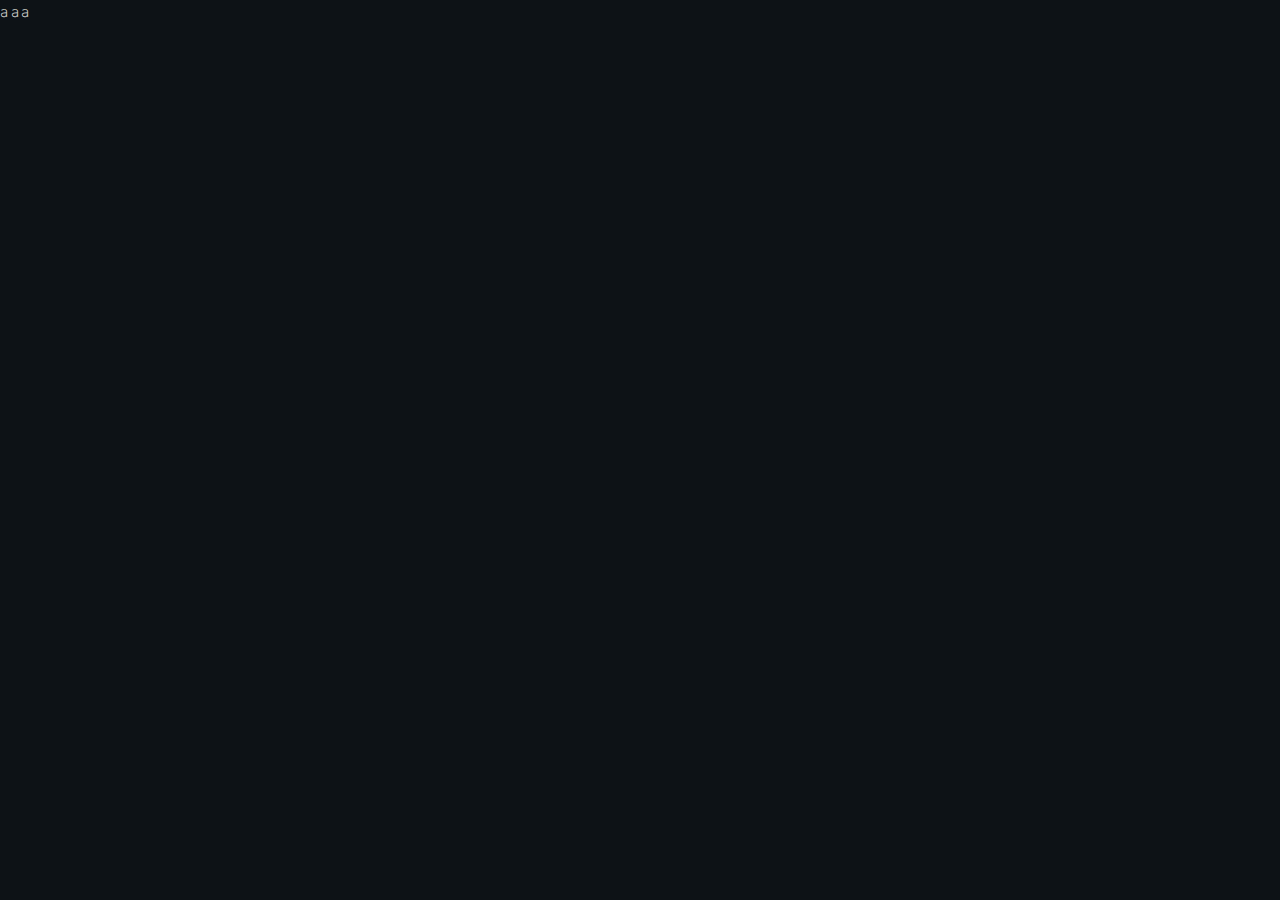
==== Amdy6AJAXF20/index.html @ a4dfe639 "updated to finished php playground and very start of AJAXF20" ====
<!-- 
name: Adam Menker
pawprint: amdy6
date: 11/12/2020
challenge:AJAX Fall 2020 
-->

<!DOCTYPE html>
<html lang="en">
    <head>
        <meta charset="utf-8">
        <meta name="viewport" content="width=device-width, initial-scale=1, shrink-to-fit=no">

        <!-- bootstrap -->
        <link rel="stylesheet" 
              href="https://maxcdn.bootstrapcdn.com/bootstrap/4.0.0/css/bootstrap.min.css" 
              integrity="sha384-Gn5384xqQ1aoWXA+058RXPxPg6fy4IWvTNh0E263XmFcJlSAwiGgFAW/dAiS6JXm" 
              crossorigin="anonymous">

        <!-- fonts -->
        <link href="https://fonts.googleapis.com/css2?family=Nunito+Sans:wght@300&display=swap" rel="stylesheet">

        <!-- custom stylesheets -->
        <link rel="stylesheet" href="https://fonts.googleapis.com/icon?family=Material+Icons">
        <link rel="stylesheet" href="../styles/styles.css">
        <link rel="stylesheet" href="../styles/styles_projects.css">
        <title>Projects</title>
    </head>
    <body>
        <p>aaa</p>

    </body>
</html>
---- styles/styles.css ----
/*
    Useful colors
    rgb(21,31,41) - elements background
    rgb(13, 18, 22) - main background
    rgb(235, 233, 228) - borders
    rgb(32, 36, 54) - complimentary dark
    rgb(50, 57, 88) - complimentary mid-dark
    rgb(61, 72, 119) - complimentary mid-light
    rgb(105, 121, 190) - complimentary light
    rgb(59, 59, 59) - shadow
    rgb(214, 106, 73) - navbar links
*/

/* personal notes:
    change stlying to neon 
    change current page navbar highlight to js/in styles.css so not scattered
*/

* {
    margin: 0px;
    padding: 0px;
}

body{
    font-family: 'Nunito Sans', sans-serif;
    font-weight: lighter;
    letter-spacing: 2.5px;
    color: rgb(235, 233, 228);
    margin: 0px;

    background-color: rgb(13, 18, 22);
}

#navbar{
    background-color: rgb(21,31,41);
    width: 100%;
    height: 55px;
    position: fixed;
    z-index: 1000;
    top: 0px;
    box-shadow: 0px 3px 15px black;
}

#navbar ul{
    text-align: left;
    margin: 16px;
}

#navbar ul li{
    display: inline;
    margin-right: 15px;  
    margin-left: 50px;
    font-size: 18px;
    text-transform: uppercase;
}

#navbar ul:hover{
    cursor: pointer;
}

#navbar ul li a{
    color: rgb(235, 233, 228);
}

#navbar ul li .active__page{
    color: rgb(214, 106, 73);
}
---- styles/styles_projects.css ----
/*
    Useful colors
    rgb(21,31,41) - elements background
    rgb(13, 18, 22) - main background
    rgb(235, 233, 228) - borders
    rgb(32, 36, 54) - complimentary dark
    rgb(50, 57, 88) - complimentary mid-dark
    rgb(61, 72, 119) - complimentary mid-light
    rgb(105, 121, 190) - complimentary light
    rgb(59, 59, 59) - shadow
    rgb(214, 106, 73) - navbar links
*/


#container{
    display: flex;
    flex-direction: row;
    flex-wrap: wrap-reverse;
    width: 90%;
    position: relative;
    margin-top: 70px;
    margin-left: auto;
    margin-right: auto;

}

.card{
    border: 4px double rgb(154, 170, 241);
    border-radius: 15px;
    width: 400px;
    height: 250px;
    background-color: rgb(21,31,41);
    position: relative;
    margin-top: 5%;
    margin-bottom: 5%;
    margin-left: auto;
    margin-right: auto;
    box-shadow: 8px 8px rgb(59, 59, 59);
    display: flex;
    flex-direction: row;
    overflow: hidden;
}

.card-image{
    width: 60%;
    height: 100%;
    border-right: 4px dotted rgb(154, 170, 241);
    
    display: flex;
}

.information{
    width: 40%;
    text-align: center;
}

/* Custon font used for title, but also changed it to global font-family because I liked it so much, thus styling is in my styles.css file */
/* https://fonts.google.com/specimen/Nunito+Sans?selection.family=Nunito+Sans:wght@300&query=sans&sidebar.open=true */
.card-title{
    display: inline-block;
    font-size: 22px;
    margin: 10px 0px;
}

.card-description{
    font-size: 20px;
}

.card-link{
    font-size: 22px;
    font-family: sans-serif;
    text-transform: uppercase;
    text-decoration: underline;
    font-weight: bold;
    color: rgb(154, 170, 241);
}
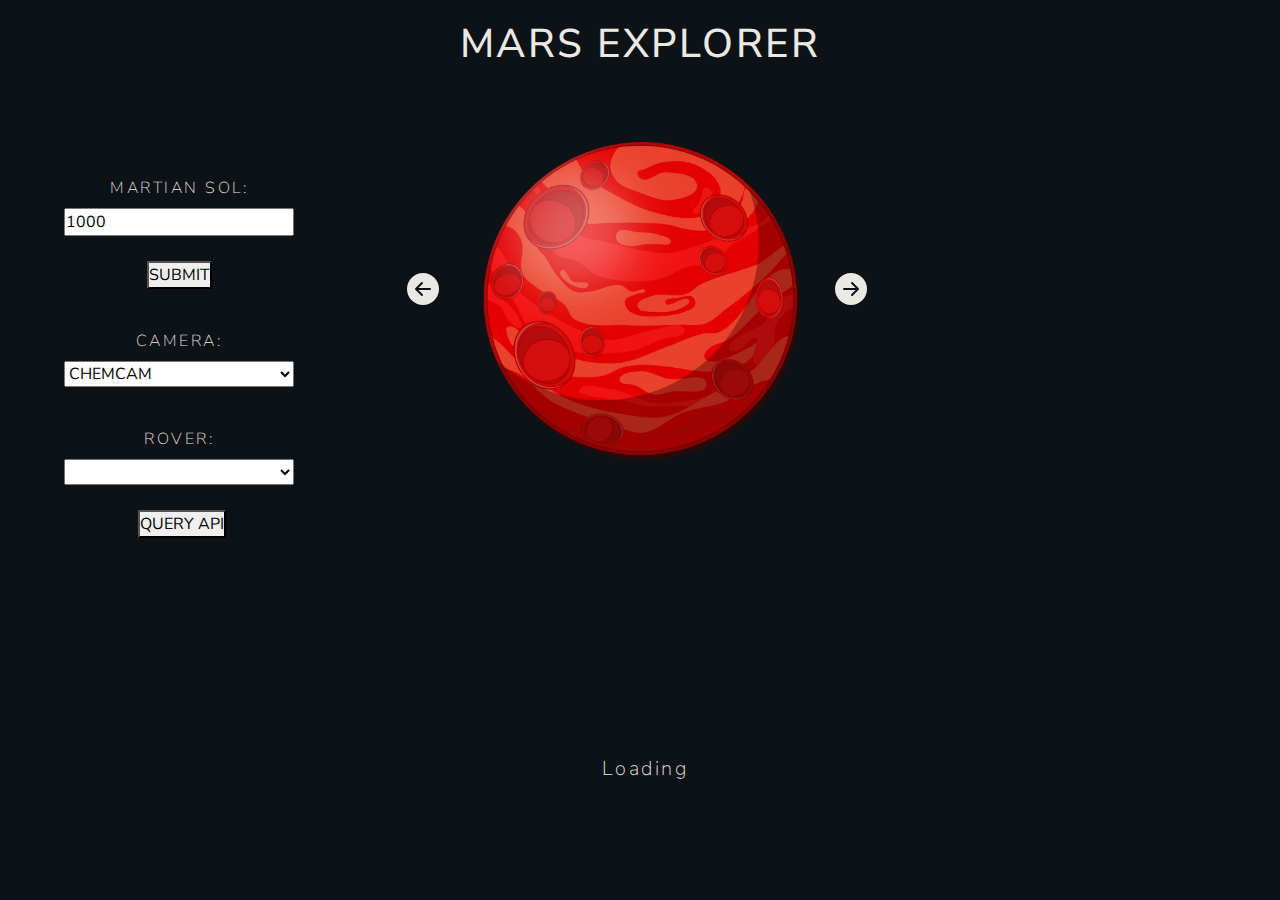
==== commit e422c20c: "complete ajax page" ====
--- a/Amdy6AJAXF20/index.html
+++ b/Amdy6AJAXF20/index.html
@@ -23,11 +23,58 @@
         <!-- custom stylesheets -->
         <link rel="stylesheet" href="https://fonts.googleapis.com/icon?family=Material+Icons">
         <link rel="stylesheet" href="../styles/styles.css">
-        <link rel="stylesheet" href="../styles/styles_projects.css">
+        <link rel="stylesheet" href="./styles-amdy6AJAXF20.css">
+
+        <script src="https://ajax.googleapis.com/ajax/libs/jquery/3.5.1/jquery.min.js"></script>
+        
         <title>Projects</title>
     </head>
-    <body>
-        <p>aaa</p>
+    <body onload="getRoverData(); getAPIData()">
+        <h1 id="display-title">Mars Explorer</h1>
+        
+        <div id="wrapper-div" class="group">
+            <div id="controls">
+                <form id="sols-form" action="">
+                    <label id="sols-label" for="sols">Martian Sol:</label>
+                    <input type="number" name="sols" id="sols" min="1" onfocusout="getNumberOfSols()">
+                    <button id="sol-button">submit</button>
+                    <label id="cameras-label" for="cameras">Camera:</label>
+                    <select name="cameras" id="cameras">
+                        <option class="camera-option" id="camera-option1" value="">CHEMCAM</option>
+                        <option class="camera-option" id="camera-option2" value="">FHAZ</option>
+                        <option class="camera-option" id="camera-option3" value="">MAST</option>
+                        <option class="camera-option" id="camera-option4" value="">NAVCAM</option>
+                        <option class="camera-option" id="camera-option5" value="">RHAZ</option>
+                        <option class="camera-option" id="camera-option6" value=""></option>
+                        <option class="camera-option" id="camera-option7" value=""></option>
+                    </select>
+                    <label id="rovers-label" for="rovers">Rover:</label>
+                    <select name="rovers" id="rovers" onchange="setActiveRover(); getNumberOfSols(); updateDescription()">
+                        <option class="rover-option" id="rover-option1" value=""></option>
+                        <option class="rover-option" id="rover-option2" value=""></option>
+                        <option class="rover-option" id="rover-option3" value=""></option>
+                    </select>
+                </form>
+                <button id="query-button" onclick="queryAPI()">Query API</button>
+            </div>
+            <div id="photo-gallery">
+                <svg onclick="navArrowClicked(-1)" id="left-button" class="nav-button" width="2em" height="2em" viewBox="0 0 16 16" class="bi bi-arrow-left-circle-fill" fill="currentColor" xmlns="http://www.w3.org/2000/svg">
+                    <path fill-rule="evenodd" d="M16 8A8 8 0 1 1 0 8a8 8 0 0 1 16 0zm-4.5.5a.5.5 0 0 0 0-1H5.707l2.147-2.146a.5.5 0 1 0-.708-.708l-3 3a.5.5 0 0 0 0 .708l3 3a.5.5 0 0 0 .708-.708L5.707 8.5H11.5z"/>
+                </svg>
+                <img id="rover-image" src="mars-art.png" alt="image not displayed">
+                <svg onclick="navArrowClicked(1)" width="2em" height="2em" viewBox="0 0 16 16" class="bi bi-arrow-right-circle-fill" fill="currentColor" xmlns="http://www.w3.org/2000/svg">
+                    <path fill-rule="evenodd" d="M16 8A8 8 0 1 1 0 8a8 8 0 0 1 16 0zm-11.5.5a.5.5 0 0 1 0-1h5.793L8.146 5.354a.5.5 0 1 1 .708-.708l3 3a.5.5 0 0 1 0 .708l-3 3a.5.5 0 0 1-.708-.708L10.293 8.5H4.5z"/>
+                </svg>
+            </div>
+            <div id="description">
+                <h1 id="description__rover-name"></h1>
+                <p id="description__description-text"></p>
+                <p id="description__launch-date"></p>
+            </div>
+        </div>
+        <p id="loading-text">Loading</p>
+        <p id="errorMessage">Error: You must choose a valid camera and a sol</p>
 
+        <script src="./js-amdy6AJAXF20.js"></script>
     </body>
 </html>
--- a/Amdy6AJAXF20/styles-amdy6AJAXF20.css
+++ b/Amdy6AJAXF20/styles-amdy6AJAXF20.css
@@ -0,0 +1,162 @@
+#wrapper-div{
+    width: 90%;
+    margin: auto;
+    overflow: auto;
+}
+
+.group:after {
+    content: "";
+    display: table;
+    clear: both;
+}
+
+#controls{
+    float: left;
+    width: 20%;
+}
+
+#photo-gallery{
+    margin-left: 5%;
+    float: left;
+    width: 50%;
+    height: 600px;
+}
+
+#description{
+    float: left;
+    width: 25%;
+    height: 400px;
+}
+
+#description__rover-name{
+    text-align: center;
+}
+
+#description__description-text{
+    text-align: justify;
+    font-size: 13.5px;
+    height: 100%;
+    overflow: scroll;
+}
+
+#description__launch-date{
+    text-align: center;
+}
+
+#display-title {
+    padding-top: 20px;
+    text-transform: uppercase;
+    text-align: center;
+}  
+
+#sols-form{
+    margin-top: 100px;
+    width: 100%;
+}
+
+#sols{
+    width: 100%;
+    margin-left: auto;
+    margin-right: auto; 
+}
+
+#sols-label{
+    text-align: center;
+    text-transform: uppercase;
+    width: 100%;
+    margin-left: auto;
+    margin-right: auto;
+}
+
+#cameras{
+    width: 100%;
+    margin-left: auto;
+    margin-right: auto; 
+    
+}
+
+#cameras-label{
+    margin-top: 40px;
+    text-align: center;
+    text-transform: uppercase;
+    width: 100%;
+    margin-left: auto;
+    margin-right: auto;
+}
+
+#rovers{
+    width: 100%;
+    margin-left: auto;
+    margin-right: auto; 
+    
+}
+
+#rovers-label{
+    margin-top: 40px;
+    text-align: center;
+    text-transform: uppercase;
+    width: 100%;
+    margin-left: auto;
+    margin-right: auto;
+}
+
+.nav-button{
+    width: 50px;
+    margin-top: 30%;
+    text-transform: uppercase;
+}
+
+#left-button{
+    margin-left: 8%;
+}
+
+/* mess with height to make proportional */
+#rover-image{
+    width: 65%;
+    height: 75%;
+    padding: 5%;
+    border: none;
+    text-align: center;
+    object-fit: contain;
+}
+
+#errorMessage{
+    display: none;
+    text-align: center;
+    position: absolute;
+    margin: auto;
+    bottom: 30px;
+    margin-left: 35%;
+}
+
+@keyframes loading {
+    0% {opacity: 0;}
+    50% {opacity: 1;}
+    100% {opacity: 0;}
+}
+
+#loading-text{
+    /* display: none; */
+    font-size: 20px;
+    text-align: center;
+    position: absolute;
+    margin-left: 47%;
+    bottom: 100px;
+
+    animation-name: loading;
+    animation-duration: 1.5s;
+    animation-iteration-count: infinite;
+    animation-timing-function: ease-in-out;
+}
+
+#query-button{
+    margin-top: 25px;
+    margin-left: 32%;
+    text-transform: uppercase;
+}
+
+#sol-button{
+    margin-top: 25px;
+    margin-left: 36%;
+    text-transform: uppercase;
+}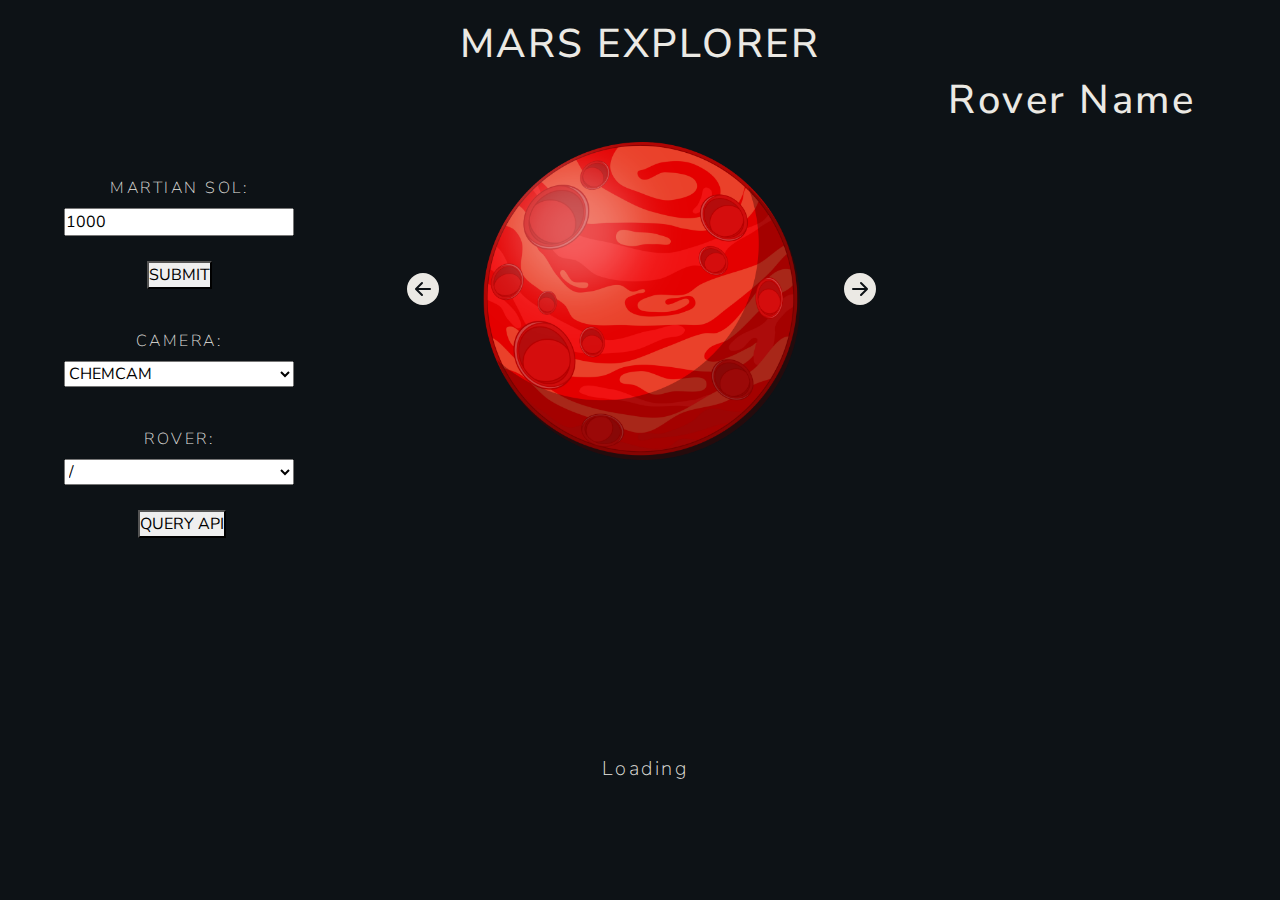
==== commit b351c197: "fixing up issues before hosting" ====
--- a/Amdy6AJAXF20/index.html
+++ b/Amdy6AJAXF20/index.html
@@ -34,40 +34,40 @@
         
         <div id="wrapper-div" class="group">
             <div id="controls">
-                <form id="sols-form" action="">
+                <form id="sols-form" action="test.txt">
                     <label id="sols-label" for="sols">Martian Sol:</label>
                     <input type="number" name="sols" id="sols" min="1" onfocusout="getNumberOfSols()">
                     <button id="sol-button">submit</button>
                     <label id="cameras-label" for="cameras">Camera:</label>
                     <select name="cameras" id="cameras">
-                        <option class="camera-option" id="camera-option1" value="">CHEMCAM</option>
-                        <option class="camera-option" id="camera-option2" value="">FHAZ</option>
-                        <option class="camera-option" id="camera-option3" value="">MAST</option>
-                        <option class="camera-option" id="camera-option4" value="">NAVCAM</option>
-                        <option class="camera-option" id="camera-option5" value="">RHAZ</option>
-                        <option class="camera-option" id="camera-option6" value=""></option>
-                        <option class="camera-option" id="camera-option7" value=""></option>
+                        <option id="camera-option1" value="">CHEMCAM</option>
+                        <option id="camera-option2" value="">FHAZ</option>
+                        <option id="camera-option3" value="">MAST</option>
+                        <option id="camera-option4" value="">NAVCAM</option>
+                        <option id="camera-option5" value="">RHAZ</option>
+                        <option id="camera-option6" value="" disabled>empty</option>
+                        <option id="camera-option7" value="" disabled>empty</option>
                     </select>
                     <label id="rovers-label" for="rovers">Rover:</label>
                     <select name="rovers" id="rovers" onchange="setActiveRover(); getNumberOfSols(); updateDescription()">
-                        <option class="rover-option" id="rover-option1" value=""></option>
-                        <option class="rover-option" id="rover-option2" value=""></option>
-                        <option class="rover-option" id="rover-option3" value=""></option>
+                        <option id="rover-option1" value="">/</option>
+                        <option id="rover-option2" value="">/</option>
+                        <option id="rover-option3" value="">/</option>
                     </select>
                 </form>
                 <button id="query-button" onclick="queryAPI()">Query API</button>
             </div>
             <div id="photo-gallery">
-                <svg onclick="navArrowClicked(-1)" id="left-button" class="nav-button" width="2em" height="2em" viewBox="0 0 16 16" class="bi bi-arrow-left-circle-fill" fill="currentColor" xmlns="http://www.w3.org/2000/svg">
+                <svg onclick="navArrowClicked(-1)" id="left-button" class="nav-button" width="2em" height="2em" viewBox="0 0 16 16" fill="currentColor" xmlns="http://www.w3.org/2000/svg">
                     <path fill-rule="evenodd" d="M16 8A8 8 0 1 1 0 8a8 8 0 0 1 16 0zm-4.5.5a.5.5 0 0 0 0-1H5.707l2.147-2.146a.5.5 0 1 0-.708-.708l-3 3a.5.5 0 0 0 0 .708l3 3a.5.5 0 0 0 .708-.708L5.707 8.5H11.5z"/>
                 </svg>
                 <img id="rover-image" src="mars-art.png" alt="image not displayed">
-                <svg onclick="navArrowClicked(1)" width="2em" height="2em" viewBox="0 0 16 16" class="bi bi-arrow-right-circle-fill" fill="currentColor" xmlns="http://www.w3.org/2000/svg">
+                <svg onclick="navArrowClicked(1)" width="2em" height="2em" viewBox="0 0 16 16" class="nav-button" fill="currentColor" xmlns="http://www.w3.org/2000/svg">
                     <path fill-rule="evenodd" d="M16 8A8 8 0 1 1 0 8a8 8 0 0 1 16 0zm-11.5.5a.5.5 0 0 1 0-1h5.793L8.146 5.354a.5.5 0 1 1 .708-.708l3 3a.5.5 0 0 1 0 .708l-3 3a.5.5 0 0 1-.708-.708L10.293 8.5H4.5z"/>
                 </svg>
             </div>
             <div id="description">
-                <h1 id="description__rover-name"></h1>
+                <h1 id="description__rover-name">Rover Name</h1>
                 <p id="description__description-text"></p>
                 <p id="description__launch-date"></p>
             </div>
